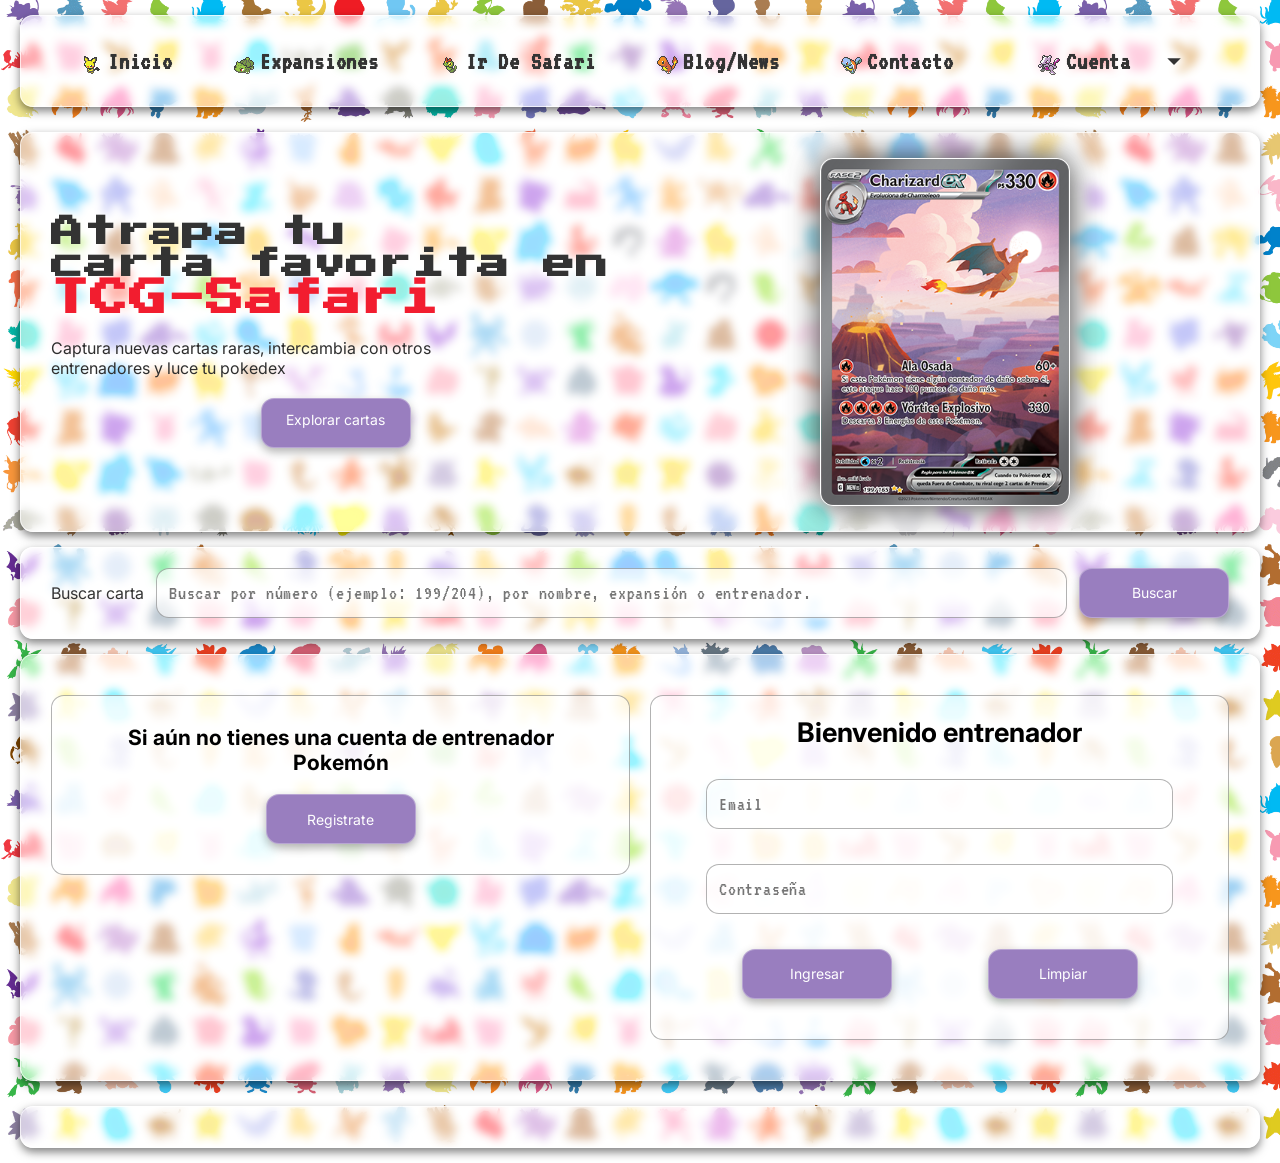
==== pages/account.html @ abc1cd02 "Se agregan msg de error en mails y nick existentes en el registro, se adapta url del anchor del Avat" ====
<!DOCTYPE html>
<html lang="en">
<head>
    <meta charset="UTF-8">
    <meta name="viewport" content="width=device-width, initial-scale=1.0">
    <link href="https://fonts.googleapis.com/css2?family=Inter:wght@400;600&family=VT323&family=Press+Start+2P&display=swap" rel="stylesheet">
    <link rel="stylesheet" href="../css/style.css">
    <title>Iniciar sesión - TCG Safari</title>
</head>
<body>
    <div class="layout">
        <header class="header section--glass">
            <nav class="header__nav">
                <ul class="nav__list">
                    <li class="nav__item">
                        <a href="../index.html" class="nav__link">
                            <img src="../resources/images/iconos-nav/ico-pichu.png" alt="Pichu icon" class="nav__image--default">
                            <img src="../resources/images/iconos-nav/ico-pikachu.png" alt="Pikachu icon" class="nav__image--hover">
                            Inicio
                        </a>
                    </li>
                    <li class="nav__item">
                        <a href="" class="nav__link">
                            <img src="../resources/images/iconos-nav/ico-bulbasaur.png" alt="Bulbasaur icon" class="nav__image--default">
                            <img src="../resources/images/iconos-nav/ico-ivysaur.png" alt="Ivysaur icon" class="nav__image--hover">
                            Expansiones
                        </a>
                    </li>
                    <li class="nav__item">
                        <a href="" class="nav__link">
                            <img src="../resources/images/iconos-nav/ico-caterpie.png" alt="Caterpie icon" class="nav__image--default">
                            <img src="../resources/images/iconos-nav/ico-metapod.png" alt="Metapod icon" class="nav__image--hover">
                            Ir de Safari
                        </a>
                    </li>
                    <li class="nav__item">
                        <a href="" class="nav__link">
                            <img src="../resources/images/iconos-nav/ico-charmander.png" alt="Charmander icon" class="nav__image--default">
                            <img src="../resources/images/iconos-nav/ico-charmeleon.png" alt="Charmeleon icon" class="nav__image--hover">
                            Blog/News
                        </a>
                    </li>
                    <li class="nav__item">
                        <a href="" class="nav__link">
                            <img src="../resources/images/iconos-nav/ico-squirtle.png" alt="Squirtle icon" class="nav__image--default">
                            <img src="../resources/images/iconos-nav/ico-wartortle.png" alt="Wartortle icon" class="nav__image--hover">
                            Contacto
                        </a>
                    </li>
                </ul>
            </nav>
            <div class="header__avatar">
                <a href="./login.html">
                    <img src="../resources/images/iconos-avatar/ico-avatar-mewtwo.png" alt="Avatar de usuario">
                    <span>Cuenta</span>
                </a>
                <img src="../resources/images//iconos-avatar/ico-desplegar-abajo.png" alt="Icono desplegable">
            </div>
        </header>

        <main class="main">
            
            <section class="hero section--glass">
                <div class="hero__content">
                    <h1 class="hero__title">
                        Atrapa tu<br>
                        carta favorita en 
                        <span>TCG-Safari</span>
                    </h1>
                    <p class="hero__subtitle">
                        Captura nuevas cartas raras, intercambia con otros entrenadores y luce tu pokedex
                    </p>
                    <a href="#explorar" class="hero__cta">
                        Explorar cartas
                    </a>
                </div>
                <div class="hero__image">
                    <img src="../resources/images/hero/img-hero-199.png" alt="" class="hero__img">
                </div>
            </section>

            <section class="search section--glass">
                <form class="search__form" action="#" method="get">
                    <label for="search-input" class="search__label">Buscar carta</label>
                    <input type="text" name="q" id="search-input" class="search__input" placeholder="Buscar por número (ejemplo: 199/204), por nombre, expansión o entrenador.">
                    <button type="submit" class="search__button">Buscar</button>
                </form>
            </section>

            <section class="auth section--glass">
                <div class="auth__container auth__container--left">
                    <h2 class="auth__container__title auth__container__title--sign-up inactive">Registro de entrenador Pokemón</h2>
                    <h3 class="auth__container__title auth__container__title--register active">Si aún no tienes una cuenta de entrenador Pokemón</h3>
                    <button type="button" class="auth__button auth__button--register active">Registrate</button>
                    <form class="auth__form auth__form--sign-up inactive" action="#" method="get">
                        <input type="text" minlength="3" maxlength="35" title="Debe contener entre 3 y 35 caracteres entre la A y la Z." pattern="[A-Za-zÁÉÍÓÚáéíóúÑñ\s]+" inputmode="text" placeholder="Nombre" class="auth__form__input auth__form__input--nombre-sign-up" required>
                        <input type="text" minlength="3" maxlength="35" title="Debe contener entre 3 y 35 caracteres entre la A y la Z." pattern="[A-Za-zÁÉÍÓÚáéíóúÑñ\s]+" inputmode="text" placeholder="Apellido" class="auth__form__input auth__form__input--apellido-sign-up" required>
                        <input type="email" minlength="7" maxlength="50" pattern="[a-zA-Z0-9._%+-]+@[a-zA-Z0-9.-]+\.[a-zA-Z]{2,}" title="Debe contener entre 7 y 50 caracteres con un formto valido, ejemplo: hola@tcgsafari.com." inputmode="text" placeholder="Email" class="auth__form__input auth__form__input--email-sign-up" required>
                        <span class="msgEmailSignUp"></span>
                        <input type="text" minlength="6" maxlength="20" pattern="^[a-zA-Z0-9._]{3,16}$" title="Debe contener entre 3 y 16 caracteres: letras, números, guión bajo y punto" inputmode="text" placeholder="Nickname" class="auth__form__input auth__form__input--user-sign-up" required>
                        <input type="password" minlength="8" maxlength="16" inputmode="text" placeholder="Contraseña"  pattern="(?=.*[A-Za-z])(?=.*\d)(?=.*[@$!%*?&])[A-Za-z\d@$!%*?&]{8,16}" title="Debe tener entre 8 y 16 caracteres, incluyendo una letra, un número y un símbolo" required class="auth__form__input auth__form__input--password-sign-up">
                        <span class="msgPassSignUp"></span>
                        <input type="date" inputmode="numeric" value="" min="1925-01-01" max="2013-07-06" required class="auth__form__input auth__form__input--fechaNac-sign-up" title="Fecha de nacimiento" required>
                        <input type="text" inputmode="text" placeholder="Calle y número de puerta" class="auth__form__input auth__form__input--direccion-sign-up" required>
                        <select name="departamento" required class="auth__form__input auth__form__input__select--departamento-sign-up" title="Departamento">
                            <option value="" disabled selected>--Departamento--</option>
                            <option value="Artigas">Artigas</option>
                            <option value="Canelones">Canelones</option>
                            <option value="Cerro Largo">Cerro Largo</option>
                            <option value="Colonia">Colonia</option>
                            <option value="Durazno">Durazno</option>
                            <option value="Flores">Flores</option>
                            <option value="Florida">Florida</option>
                            <option value="Lavalleja">Lavalleja</option>
                            <option value="Maldonado">Maldonado</option>
                            <option value="Montevideo">Montevideo</option>
                            <option value="Paysandú">Paysandú</option>
                            <option value="Río Negro">Río Negro</option>
                            <option value="Rivera">Rivera</option>
                            <option value="Rocha">Rocha</option>
                            <option value="Salto">Salto</option>
                            <option value="San José">San José</option>
                            <option value="Soriano">Soriano</option>
                            <option value="Tacuarembó">Tacuarembó</option>
                            <option value="Treinta y Tres">Treinta y Tres</option>
                        </select>
                        <div class="auth__form__input__tyc">
                            <input type="checkbox" id="tyc" name="tyc" title="Debe aceptar los Terminos y Condiciones para registrarse." required class="auth__tyc__box">
                            <label for="tyc" class="auth__tyc__label">
                                Acepto los <a href="#tyc" target="_blank">Términos y Condiciones</a>
                            </label>
                        </div>
                        <button type="submit" class="auth__form__button auth__form__button--submit-sign-up">Registrarme</button>
                        <button type="reset" class="auth__form__button auth__form__button--clear-sign-up">Limpiar</button>
                    </form>
                </div>

                <div class="auth__container auth__container--rigth">
                    <h2 class="auth__container__title auth__container__title--login active">Bienvenido entrenador</h2>
                    <h3 class="auth__container__title auth__container__title--login inactive">Si eres un entrenador Pokemón registrado</h3>
                    <button type="button" class="auth__button auth__button--login inactive">Inicia sesión</button>
                    <form class="auth__form auth__form--login active" action="#" method="get">
                        <input type="email" minlength="7" maxlength="50" pattern="[a-zA-Z0-9._%+-]+@[a-zA-Z0-9.-]+\.[a-zA-Z]{2,}" title="Debe contener entre 7 y 50 caracteres con un formto valido, ejemplo: hola@tcgsafari.com." inputmode="text" placeholder="Email" class="auth__form__input auth__form__input--user-login">
                        <span class="msgUserLogin"></span>
                        <input type="password" minlength="8" maxlength="16" inputmode="text" placeholder="Contraseña"  pattern="(?=.*[A-Za-z])(?=.*\d)(?=.*[@$!%*?&])[A-Za-z\d@$!%*?&]{8,16}" title="Debe tener entre 8 y 16 caracteres, incluyendo una letra, un número y un símbolo"  class="auth__form__input auth__form__input--password-login">
                        <span class="msgPasswordLogin"></span>
                        <button type="submit" class="auth__form__button auth__form__button--submit-login">Ingresar</button>
                        <button type="reset" class="auth__form__button auth__form__button--clear-login">Limpiar</button>
                    </form>
                </div>
            </section>
        </main>

        <footer class="footer section--glass">
        </footer>
    </div>
    <script src="../js/login.js"></script>
</body>
</html>
---- css/style.css ----
/* ===== Reset y base tipográfica ===== */
* {
    padding: 0;
    margin: 0;
    box-sizing: border-box;
}

html {
    font-size: 62.5%;
}

body,
html {
    min-height: 100vh;
    height: 100%;
    background-image: url("../resources/images/backgrounds/background-151.png");
    background-repeat: repeat-x;
    background-attachment: fixed;
    background-size: 1440px auto;
    background-position: 0;
    font-family: 'VT323', monospace;
}

a,
a:hover,
a:active,
a:focus {
    color: #333;
    text-decoration: none;
    text-decoration-color: transparent;
    transition: color 0.3s ease, text-decoration-color 0.3s ease;
}

img {
    display: block;
    line-height: 0;
}


/* ===== Layout principal ===== */
.layout {
    margin: 0 auto;
    font-size: 1.8rem;
    width: 100%;
    max-width: 1440px;
    min-height: 100vh;
    padding: 1.5rem 2rem;
    display: grid;
    grid-template-columns: 1fr;
    grid-template-rows: auto 1fr auto;
    grid-template-areas:
        'header'
        'main'
        'footer';
    gap: 2.5rem;
}

/* ===== Efecto glass modularizado ===== */
.section--glass {
    background-color: rgba(255, 255, 255, 0.6);
    -webkit-backdrop-filter: blur(5px) saturate(180%);
    backdrop-filter: blur(5px) saturate(180%);
    border-radius: 1.3rem;
    padding: 2rem 3rem;
    box-shadow: 0 4px 10px rgba(0, 0, 0, 0.5);
    border: 1px solid rgba(255, 255, 255, 0.7);
    width: 100%;
}

/* ===== Header ===== */
.header {
    grid-area: header;
    display: grid;
    grid-template-columns: 9.5fr 2.5fr;
    font-size: 2.5rem;
    text-transform: capitalize;
    font-weight: bold;
    letter-spacing: 0.08rem;

}

.header__nav {
    display: grid;
}

.main {
    grid-area: main;
    background-color: transparent;
    display: flex;
    flex-direction: column;
    gap: 1.5rem;
}

.footer {
    grid-area: footer;
}

/* ===== Navegación ===== */
.nav__list {
    list-style: none;
    display: flex;
    justify-content: space-around;
    align-items: center;
    height: 5rem;
}

.nav__item {
    height: 100%;
    border: 1px solid transparent;
    width: 100%;
    max-width: fit-content;
    transition: all 0.3s ease;
    padding: 0 1rem 0 0.5rem;
}

.nav__item:active {
    background-color: rgba(222, 133, 157, 1);
}

.nav__link {
    display: flex;
    justify-content: center;
    align-items: center;
    color: rgba(51, 51, 51, 1);
    height: 100%;
    text-decoration-color: transparent;
    transition: all 0.3s ease;
}

.nav__image--default {
    display: block;
    opacity: 1;
    z-index: 1;
}

.nav__image--hover {
    display: none;
    opacity: 0;
    z-index: 2;
}

.nav__item:hover {
    background-color: rgba(242, 153, 177, 1);
    border: 0.5px solid rgba(51, 51, 51, 0.3);
    border-radius: 1.3rem;
}

.nav__item:hover .nav__link {
    color: rgba(255, 255, 255, 1);
    text-decoration: underline;
    text-decoration-color: #fff;
}

.nav__item:hover .nav__image--hover {
    display: block;
    opacity: 1;
}

.nav__item:hover .nav__image--default {
    display: none;
    opacity: 0;
}

/* ===== Avatar en header ===== */
.header__avatar {
    display: flex;
    justify-content: center;
    align-items: center;
    height: 5rem;
    width: 100%;
    max-width: 230px;
    text-decoration-color: transparent;
    transition: all 0.3s ease;
}

.header__avatar img {
    cursor: pointer;
    transition: all 0.3s ease;
    border: 1px solid transparent;
}

.header__avatar a {
    display: flex;
    align-items: center;
    justify-content: center;
    text-decoration-color: transparent;
    transition: all 0.3s ease;
    height: 5rem;
    border: 1px solid transparent;
    min-width: 15rem;
}

.header__avatar a:hover,
.header__avatar > img:hover {
    background-color: rgba(242, 153, 177, 1);
    color: rgba(255, 255, 255, 1);
    text-decoration: underline;
    text-decoration-color: #fff;
    border: 0.5px solid rgba(51, 51, 51, 0.3);
    border-radius: 1.3rem;
}

/* ===== Hero Section ===== */
.hero {
    display: grid;
    grid-template-columns: 1fr 1fr;
    align-items: center;
    gap: 4rem;
    padding: 2.5rem 3rem;
    text-align: start;
}

.hero__content {
    display: flex;
    flex-direction: column;
    gap: 2rem;
}

.hero__title {
    font-family: 'Press Start 2P', monospace;
    font-size: clamp(2.4rem, 5vw, 3.2rem);
    color: #333;
    text-shadow: 0 0 4px rgba(255, 255, 255, 0.3);
    letter-spacing: 0.08rem;
}

.hero__title span {
    color: #F21D2F;
    font-size: clamp(2.8rem, 5.5vw, 3.8rem);
}

.hero__subtitle {
    font-family: 'Inter', sans-serif;
    font-size: 1.6rem;
    color: #2e2e2e;
    max-width: 48rem;
}



.hero__cta,
.search__button,
.auth__form__button--submit-login,
.auth__form__button--clear-login,
.auth__form__button--submit-sign-up,
.auth__form__button--clear-sign-up,
.auth__button--register,
.auth__button--login {
    font-family: 'Inter', sans-serif;
    font-size: 1.4rem;
    background-color: rgba(153, 126, 191, 1);
    color: #fff;
    border: 0.5px solid rgba(255, 255, 255, 0.3);
    padding: 1.2rem 2.4rem;
    border-radius: 1.3rem;
    text-decoration: none;
    box-shadow: 0 4px 10px rgba(0, 0, 0, 0.3);
    transition: all 0.3s ease;
    width: 100%;
    max-width: 15rem;
    height: 5rem;
    justify-self: center;
    align-self: center;
    text-align: center;
}

.hero__cta:hover,
.search__button:hover,
.auth__form__button--submit-login:hover,
.auth__form__button--clear-login:hover,
.auth__form__button--submit-sign-up:hover,
.auth__form__button--clear-sign-up:hover,
.auth__button--register:hover,
.auth__button--login:hover {
    background-color: rgba(242, 153, 177, 1);
    color: #fff;
    border: 0.5px solid rgba(51, 51, 51, 0.3);
}

.hero__image {
    display: flex;
    justify-content: center;
    align-items: center;
}

.hero__image .hero__img {
    width: 100%;
    max-width: 25rem;
    filter: drop-shadow(0 0 16px rgba(34, 34, 34, 0.9));
    border-radius: 1.3rem;
    border: 1px solid #fff;
}

/* ===== Search Section ===== */
.search {
    padding: 2rem 3rem;
}

.search__form {
    display: flex;
    align-items: center;
    justify-content: center;
    gap: 1.2rem;
    flex-wrap: wrap;
    max-width: 100%;
}

.search__label {
    font-family: 'Inter', sans-serif;
    font-size: 1.6rem;
    color: #333;
}

.search__input {
    flex-grow: 1;
    height: 5rem;
    width: clamp(28rem, 40%, 60rem);
    font-family: 'VT323', monospace;
    letter-spacing: 0.08rem;
    font-size: 2rem;
    padding: 0.8rem 1.2rem;
    border-radius: 1.3rem;
    border: 0.5px solid rgba(0, 0, 0, 0.3);
    background-color: rgba(255, 255, 255, 0.5);
    color: #333;
    -webkit-backdrop-filter: blur(10px);
    backdrop-filter: blur(10px);
}

/* ===== Auth Section ===== */
.auth {
    display: grid;
    grid-template-columns: 1fr 1fr;
    align-items: flex-start;
    gap: 4rem;
    padding: 4rem 3rem;
}

.auth__container {
    background-color: rgba(255, 255, 255, 0.5);
    -webkit-backdrop-filter: blur(10px) saturate(180%);
    backdrop-filter: blur(10px) saturate(180%);
    border-radius: 1.3rem;
    font-family: 'Inter', sans-serif;
    display: flex;
    justify-content: space-evenly;
    align-items: center;
    flex-direction: column;
    padding: 2rem 3rem;
    border: 0.5px solid rgba(0, 0, 0, 0.3);
    min-height: 180px;
}



.auth__form--login, .auth__form--sign-up {
    display: grid;
    column-gap: 2.5rem;
    row-gap: 1rem;
    padding: 2rem 2.5rem;
    grid-template-columns: 1fr 1fr;
    width: 100%;
    transition: all 0.3s ease;
}

.auth__form--login {
    grid-template-areas:
        'user user'
        'suser suser'
        'password password'
        'spassword spassword'
        'submit clear';
}
.auth__form__input--user-login {
    grid-area: user;
}

.msgUserLogin {
    grid-area: suser;
}

.auth__form__input--password-login {
    grid-area: password;
}

.msgPasswordLogin {
    grid-area: spassword;
}

.auth__form__button--submit-login {
    grid-area: submit;
}

.auth__form__button--clear-login {
    grid-area: clear;
}

.msgUserLogin, .msgPasswordLogin, .msgEmailSignUp, .msgUserSignUp , .msgPassSignUp, .msgFNacDeptoSignUp, .msgNombreCompletoSignUp {
    visibility: hidden;
    display: block;
    min-height: 1.5rem;
    width: 100%;
    font-family: 'Inter', sans-serif;
    font-size: 1.1rem;
    font-weight: bold;
    color: rgb(210, 0, 0);
    padding: 0 1.2rem;
}
.auth__form--sign-up {
    grid-template-areas:
        'nombre apellido'
        'sNombreCompleto sNombreCompleto'
        'email email'
        'semail semail'
        'user password'
        'suser spassword'
        'fechaNac departamento'
        'sFNacDepto sFNacDepto'
        'direccion direccion'
        'tyc tyc'
        'submit clear';
}

.auth__form__input--nombre-sign-up {
    grid-area: nombre;
}

.auth__form__input--apellido-sign-up {
    grid-area: apellido;
}

.msgNombreCompletoSignUp {
    grid-area: sNombreCompleto;
}

.auth__form__input--email-sign-up {
    grid-area: email;
}

.msgEmailSignUp {
    grid-area: semail;
}

.auth__form__input--user-sign-up {
    grid-area: user;
}

.msgUserSignUp {
    grid-area: suser;
}

.auth__form__input--fechaNac-sign-up {
    grid-area: fechaNac;
}

.auth__form__input__select--departamento-sign-up {
    grid-area: departamento;
}

.msgFNacDeptoSignUp {
    grid-area: sFNacDepto;
}

.auth__form__input--direccion-sign-up {
    grid-area: direccion;
}

.auth__form__input--password-sign-up {
    grid-area: password;
}

.msgPassSignUp {
    grid-area: spassword;
}

.auth__form__input__tyc {
    grid-area: tyc;
    display: flex;
    align-items: center;
    gap: 1rem;
    font-family: 'VT323', monospace;
    font-size: 1.8rem;
    letter-spacing: 0.08rem;
    color: #333;
    /* margin-top: 2rem; */
    opacity: 0.8;
    transition: opacity 0.3s ease;
    padding: 0.8rem 0;
}
.auth__form__button--submit-sign-up {
    grid-area: submit;
}

.auth__form__button--clear-sign-up {
    grid-area: clear;
}

.auth__form__input {
    font-family: 'VT323', monospace;
    font-size: 2rem;
    padding: 0.8rem 1.2rem;
    border-radius: 1.3rem;
    border: 0.5px solid rgba(0, 0, 0, 0.3);
    background-color: rgba(255, 255, 255, 0.5);
    color: #333;
    -webkit-backdrop-filter: blur(10px);
    backdrop-filter: blur(10px);
    letter-spacing: 0.08rem;
    height: 5rem;
    width: 100%;
    justify-self: center;
    align-self: center;

}

.auth__form__input--fechaNac-sign-up, .auth__form__input__select--departamento-sign-up {
    opacity: 0.7;
}
.auth__form__input--fechaNac-sign-up:valid, .auth__form__input__select--departamento-sign-up:valid{
    opacity: 1;
}

.auth__container__title {
    padding-bottom: 1rem;
    text-align: center;
}

.auth__tyc__box {
    accent-color: rgba(153, 126, 191, 1); /* color del check */
    width: 1.8rem;
    height: 1.8rem;
    cursor: pointer;
}

.auth__tyc__label a {
    text-decoration: underline;
    color: rgba(51, 51, 51, 0.8);
    transition: color 0.3s ease;
}

.auth__tyc__label a:hover {
    color: rgba(242, 153, 177, 1);
}

.auth {
    display: grid;
    grid-template-columns: 1fr 1fr;
    gap: 2rem;
}

.auth__container {
    transition: opacity 0.4s ease, transform 0.4s ease;
}

/* Estado visible */
.active {
    opacity: 1;
    pointer-events: auto;
    transform: scale(1);
    position: relative;
    z-index: 1;
}

/* Estado oculto pero animado */
.inactive {
    opacity: 0;
    pointer-events: none;
    transform: scale(0.96);
    position: absolute;
    z-index: 0;
}
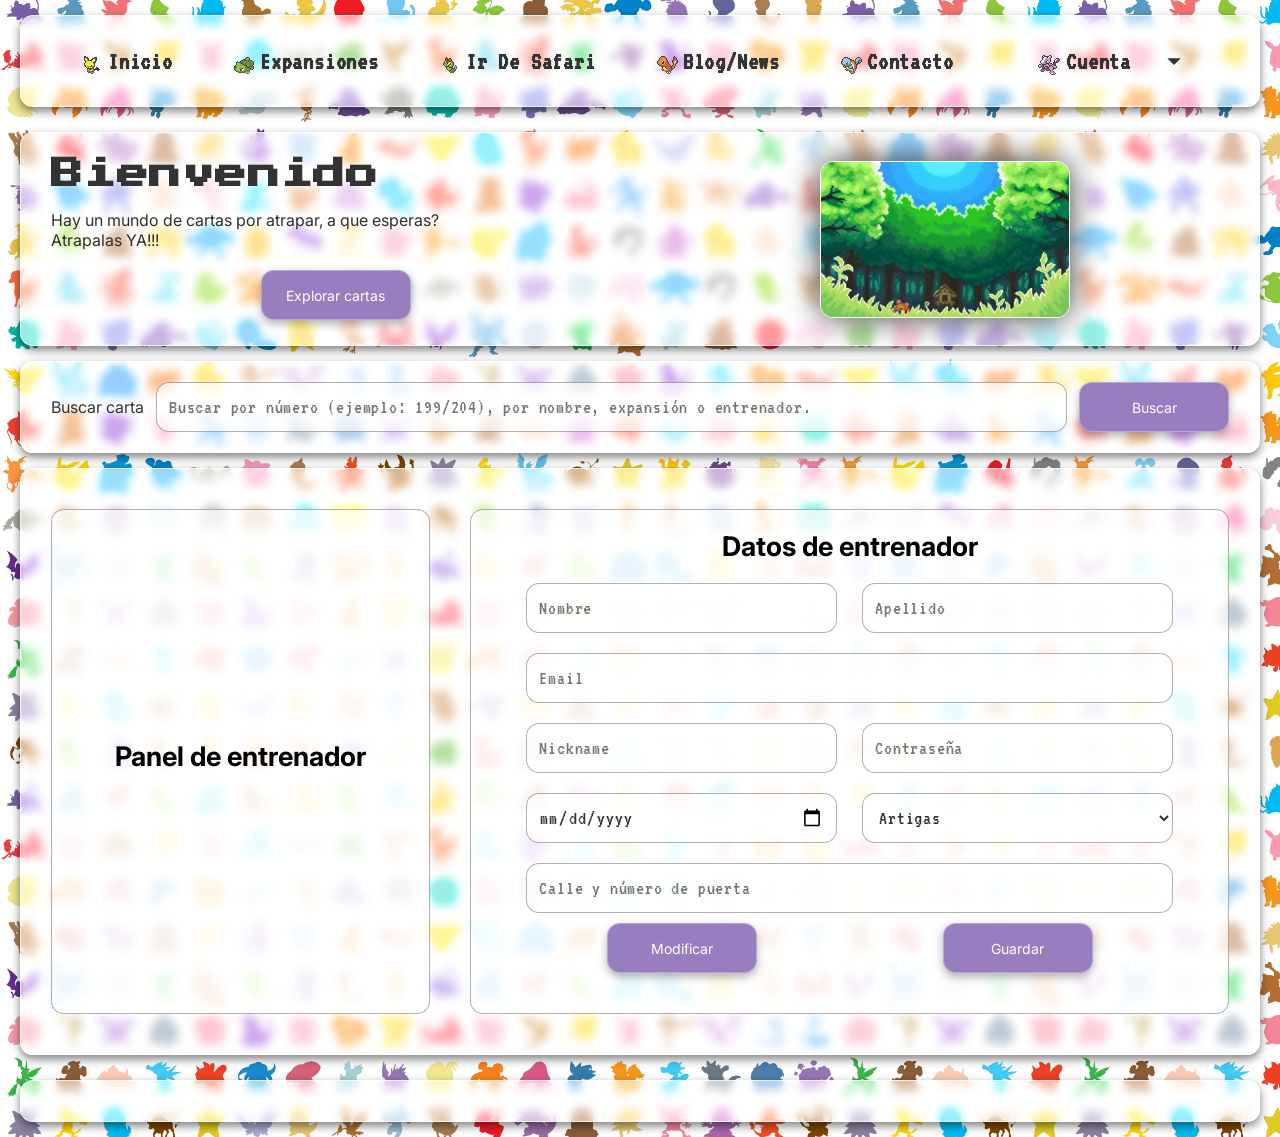
==== commit d12a52ee: "Registro ok, Inicio de sesion ok, Adapta AVATAR ok, Acceso a cuenta ok, Carga valores en Account.htm" ====
--- a/pages/account.html
+++ b/pages/account.html
@@ -62,20 +62,18 @@
             
             <section class="hero section--glass">
                 <div class="hero__content">
-                    <h1 class="hero__title">
-                        Atrapa tu<br>
-                        carta favorita en 
-                        <span>TCG-Safari</span>
+                    <h1 class="hero__title hero__title--account">
+                        Bienvenido<br> 
+                        <span></span>
                     </h1>
                     <p class="hero__subtitle">
-                        Captura nuevas cartas raras, intercambia con otros entrenadores y luce tu pokedex
+                        Hay un mundo de cartas por atrapar, a que esperas?<br>
+                        Atrapalas YA!!!
                     </p>
-                    <a href="#explorar" class="hero__cta">
-                        Explorar cartas
-                    </a>
+                    <a href="#explorar" class="hero__cta">Explorar cartas</a>
                 </div>
                 <div class="hero__image">
-                    <img src="../resources/images/hero/img-hero-199.png" alt="" class="hero__img">
+                    <img src="../resources/images/hero/fondo2dia.jpg" alt="" class="hero__img">
                 </div>
             </section>
 
@@ -87,23 +85,38 @@
                 </form>
             </section>
 
-            <section class="auth section--glass">
-                <div class="auth__container auth__container--left">
-                    <h2 class="auth__container__title auth__container__title--sign-up inactive">Registro de entrenador Pokemón</h2>
-                    <h3 class="auth__container__title auth__container__title--register active">Si aún no tienes una cuenta de entrenador Pokemón</h3>
-                    <button type="button" class="auth__button auth__button--register active">Registrate</button>
-                    <form class="auth__form auth__form--sign-up inactive" action="#" method="get">
-                        <input type="text" minlength="3" maxlength="35" title="Debe contener entre 3 y 35 caracteres entre la A y la Z." pattern="[A-Za-zÁÉÍÓÚáéíóúÑñ\s]+" inputmode="text" placeholder="Nombre" class="auth__form__input auth__form__input--nombre-sign-up" required>
-                        <input type="text" minlength="3" maxlength="35" title="Debe contener entre 3 y 35 caracteres entre la A y la Z." pattern="[A-Za-zÁÉÍÓÚáéíóúÑñ\s]+" inputmode="text" placeholder="Apellido" class="auth__form__input auth__form__input--apellido-sign-up" required>
-                        <input type="email" minlength="7" maxlength="50" pattern="[a-zA-Z0-9._%+-]+@[a-zA-Z0-9.-]+\.[a-zA-Z]{2,}" title="Debe contener entre 7 y 50 caracteres con un formto valido, ejemplo: hola@tcgsafari.com." inputmode="text" placeholder="Email" class="auth__form__input auth__form__input--email-sign-up" required>
-                        <span class="msgEmailSignUp"></span>
-                        <input type="text" minlength="6" maxlength="20" pattern="^[a-zA-Z0-9._]{3,16}$" title="Debe contener entre 3 y 16 caracteres: letras, números, guión bajo y punto" inputmode="text" placeholder="Nickname" class="auth__form__input auth__form__input--user-sign-up" required>
-                        <input type="password" minlength="8" maxlength="16" inputmode="text" placeholder="Contraseña"  pattern="(?=.*[A-Za-z])(?=.*\d)(?=.*[@$!%*?&])[A-Za-z\d@$!%*?&]{8,16}" title="Debe tener entre 8 y 16 caracteres, incluyendo una letra, un número y un símbolo" required class="auth__form__input auth__form__input--password-sign-up">
-                        <span class="msgPassSignUp"></span>
-                        <input type="date" inputmode="numeric" value="" min="1925-01-01" max="2013-07-06" required class="auth__form__input auth__form__input--fechaNac-sign-up" title="Fecha de nacimiento" required>
-                        <input type="text" inputmode="text" placeholder="Calle y número de puerta" class="auth__form__input auth__form__input--direccion-sign-up" required>
-                        <select name="departamento" required class="auth__form__input auth__form__input__select--departamento-sign-up" title="Departamento">
-                            <option value="" disabled selected>--Departamento--</option>
+            <section class="trainer__data section--glass">
+
+                <div class="trainer__container trainer__container--left">
+                    <h2 class="auth__container__title auth__container__title--login active">Panel de entrenador</h2>
+
+                </div>
+
+                <div class="trainer__container trainer__container--right">
+                    <h2 class="trainer__container__title">Datos de entrenador</h2>
+                    <form class="auth__form trainer__form" action="#" method="get">
+                        <input type="text" minlength="3" maxlength="35" title="Debe contener entre 3 y 35 caracteres entre la A y la Z." pattern="[A-Za-zÁÉÍÓÚáéíóúÑñ\s]+" inputmode="text" placeholder="Nombre" class="form__input form__input__trainer-nombre" required>
+
+                        <input type="text" minlength="3" maxlength="35" title="Debe contener entre 3 y 35 caracteres entre la A y la Z." pattern="[A-Za-zÁÉÍÓÚáéíóúÑñ\s]+" inputmode="text" placeholder="Apellido" class="form__input form__input__trainer-apellido" required>
+
+                        <span class="msgNombreCompletoAccount"></span>
+
+                        <input type="email" minlength="7" maxlength="50" pattern="[a-zA-Z0-9._%+-]+@[a-zA-Z0-9.-]+\.[a-zA-Z]{2,}" title="Debe contener entre 7 y 50 caracteres con un formto valido, ejemplo: hola@tcgsafari.com." inputmode="text" placeholder="Email" class="form__input form__input__trainer-email" required>
+
+                        <span class="msgEmailAccount"></span>
+
+                        <input type="text" minlength="6" maxlength="20" pattern="^[a-zA-Z0-9._]{3,16}$" title="Debe contener entre 3 y 16 caracteres: letras, números, guión bajo y punto" inputmode="text" placeholder="Nickname" class="auth__form__input form__input__trainer-user" required>
+
+                        <span class="msgUserAccount"></span>
+
+                        <input type="password" minlength="8" maxlength="16" inputmode="text" placeholder="Contraseña"  pattern="(?=.*[A-Za-z])(?=.*\d)(?=.*[@$!%*?&])[A-Za-z\d@$!%*?&]{8,16}" title="Debe tener entre 8 y 16 caracteres, incluyendo una letra, un número y un símbolo" required class="form__input form__input__trainer-password">
+
+                        <span class="msgPassAccount"></span>
+
+                        <input type="date" inputmode="numeric" value="" min="1925-01-01" max="2013-07-06" class="auth__form__input form__input__trainer-fechaNac" title="Fecha de nacimiento" required>
+
+                        <select name="departamento" required class="form__input form__input__trainer-departamento" title="Departamento">
+                            <option value="" disabled>--Departamento--</option>
                             <option value="Artigas">Artigas</option>
                             <option value="Canelones">Canelones</option>
                             <option value="Cerro Largo">Cerro Largo</option>
@@ -124,28 +137,12 @@
                             <option value="Tacuarembó">Tacuarembó</option>
                             <option value="Treinta y Tres">Treinta y Tres</option>
                         </select>
-                        <div class="auth__form__input__tyc">
-                            <input type="checkbox" id="tyc" name="tyc" title="Debe aceptar los Terminos y Condiciones para registrarse." required class="auth__tyc__box">
-                            <label for="tyc" class="auth__tyc__label">
-                                Acepto los <a href="#tyc" target="_blank">Términos y Condiciones</a>
-                            </label>
-                        </div>
-                        <button type="submit" class="auth__form__button auth__form__button--submit-sign-up">Registrarme</button>
-                        <button type="reset" class="auth__form__button auth__form__button--clear-sign-up">Limpiar</button>
-                    </form>
-                </div>
 
-                <div class="auth__container auth__container--rigth">
-                    <h2 class="auth__container__title auth__container__title--login active">Bienvenido entrenador</h2>
-                    <h3 class="auth__container__title auth__container__title--login inactive">Si eres un entrenador Pokemón registrado</h3>
-                    <button type="button" class="auth__button auth__button--login inactive">Inicia sesión</button>
-                    <form class="auth__form auth__form--login active" action="#" method="get">
-                        <input type="email" minlength="7" maxlength="50" pattern="[a-zA-Z0-9._%+-]+@[a-zA-Z0-9.-]+\.[a-zA-Z]{2,}" title="Debe contener entre 7 y 50 caracteres con un formto valido, ejemplo: hola@tcgsafari.com." inputmode="text" placeholder="Email" class="auth__form__input auth__form__input--user-login">
-                        <span class="msgUserLogin"></span>
-                        <input type="password" minlength="8" maxlength="16" inputmode="text" placeholder="Contraseña"  pattern="(?=.*[A-Za-z])(?=.*\d)(?=.*[@$!%*?&])[A-Za-z\d@$!%*?&]{8,16}" title="Debe tener entre 8 y 16 caracteres, incluyendo una letra, un número y un símbolo"  class="auth__form__input auth__form__input--password-login">
-                        <span class="msgPasswordLogin"></span>
-                        <button type="submit" class="auth__form__button auth__form__button--submit-login">Ingresar</button>
-                        <button type="reset" class="auth__form__button auth__form__button--clear-login">Limpiar</button>
+                        <span class="msgFNacDeptoAccount"></span>
+
+                        <input type="text" inputmode="text" placeholder="Calle y número de puerta" class="form__input form__input__trainer-direccion" required>
+                        <button type="button" class="form__button trainer__button-modificar">Modificar</button>
+                        <button type="submit" class="form__button trainer__button-guardar">Guardar</button>
                     </form>
                 </div>
             </section>
@@ -154,6 +151,6 @@
         <footer class="footer section--glass">
         </footer>
     </div>
-    <script src="../js/login.js"></script>
+    <script src="../js/account.js" type="module" defer></script>
 </body>
 </html>
--- a/css/style.css
+++ b/css/style.css
@@ -236,7 +236,11 @@
     max-width: 48rem;
 }
 
-
+.hero__cta {
+    display: flex;
+    justify-content: center;
+    align-items: center;
+}
 
 .hero__cta,
 .search__button,
@@ -245,7 +249,8 @@
 .auth__form__button--submit-sign-up,
 .auth__form__button--clear-sign-up,
 .auth__button--register,
-.auth__button--login {
+.auth__button--login,
+.form__button {
     font-family: 'Inter', sans-serif;
     font-size: 1.4rem;
     background-color: rgba(153, 126, 191, 1);
@@ -271,7 +276,7 @@
 .auth__form__button--submit-sign-up:hover,
 .auth__form__button--clear-sign-up:hover,
 .auth__button--register:hover,
-.auth__button--login:hover {
+.auth__button--login:hover, .form__button:hover {
     background-color: rgba(242, 153, 177, 1);
     color: #fff;
     border: 0.5px solid rgba(51, 51, 51, 0.3);
@@ -290,6 +295,7 @@
     border-radius: 1.3rem;
     border: 1px solid #fff;
 }
+
 
 /* ===== Search Section ===== */
 .search {
@@ -328,7 +334,7 @@
 }
 
 /* ===== Auth Section ===== */
-.auth {
+.auth, .trainer__data {
     display: grid;
     grid-template-columns: 1fr 1fr;
     align-items: flex-start;
@@ -336,7 +342,7 @@
     padding: 4rem 3rem;
 }
 
-.auth__container {
+.auth__container, .trainer__container {
     background-color: rgba(255, 255, 255, 0.5);
     -webkit-backdrop-filter: blur(10px) saturate(180%);
     backdrop-filter: blur(10px) saturate(180%);
@@ -421,11 +427,11 @@
         'submit clear';
 }
 
-.auth__form__input--nombre-sign-up {
+.auth__form__input--nombre-sign-up, .form__input__trainer-nombre {
     grid-area: nombre;
 }
 
-.auth__form__input--apellido-sign-up {
+.auth__form__input--apellido-sign-up, .form__input__trainer-apellido {
     grid-area: apellido;
 }
 
@@ -433,7 +439,7 @@
     grid-area: sNombreCompleto;
 }
 
-.auth__form__input--email-sign-up {
+.auth__form__input--email-sign-up, .form__input__trainer-email {
     grid-area: email;
 }
 
@@ -441,7 +447,7 @@
     grid-area: semail;
 }
 
-.auth__form__input--user-sign-up {
+.auth__form__input--user-sign-up, .form__input__trainer-user {
     grid-area: user;
 }
 
@@ -449,11 +455,11 @@
     grid-area: suser;
 }
 
-.auth__form__input--fechaNac-sign-up {
+.auth__form__input--fechaNac-sign-up, .form__input__trainer-fechaNac {
     grid-area: fechaNac;
 }
 
-.auth__form__input__select--departamento-sign-up {
+.auth__form__input__select--departamento-sign-up, .form__input__trainer-departamento {
     grid-area: departamento;
 }
 
@@ -461,11 +467,11 @@
     grid-area: sFNacDepto;
 }
 
-.auth__form__input--direccion-sign-up {
+.auth__form__input--direccion-sign-up, .form__input__trainer-direccion {
     grid-area: direccion;
 }
 
-.auth__form__input--password-sign-up {
+.auth__form__input--password-sign-up, .form__input__trainer-password {
     grid-area: password;
 }
 
@@ -487,15 +493,15 @@
     transition: opacity 0.3s ease;
     padding: 0.8rem 0;
 }
-.auth__form__button--submit-sign-up {
+.auth__form__button--submit-sign-up, .trainer__button-modificar {
     grid-area: submit;
 }
 
-.auth__form__button--clear-sign-up {
+.auth__form__button--clear-sign-up, .trainer__button-guardar {
     grid-area: clear;
 }
 
-.auth__form__input {
+.auth__form__input, .form__input {
     font-family: 'VT323', monospace;
     font-size: 2rem;
     padding: 0.8rem 1.2rem;
@@ -568,4 +574,38 @@
     transform: scale(0.96);
     position: absolute;
     z-index: 0;
-}+}
+
+.trainer__data {
+    display: grid;
+    grid-template-columns: 4fr 8fr;
+}
+
+.trainer__container--left {
+    height: 100%;
+}
+
+.trainer__form {
+    display: grid;
+    column-gap: 2.5rem;
+    row-gap: 1rem;
+    padding: 2rem 2.5rem;
+    grid-template-columns: 1fr 1fr;
+    width: 100%;
+    transition: all 0.3s ease;
+}
+
+.trainer__form {
+    grid-template-areas:
+        'nombre apellido'
+        'sNombreCompleto sNombreCompleto'
+        'email email'
+        'semail semail'
+        'user password'
+        'suser spassword'
+        'fechaNac departamento'
+        'sFNacDepto sFNacDepto'
+        'direccion direccion'
+        'submit clear';
+}
+
